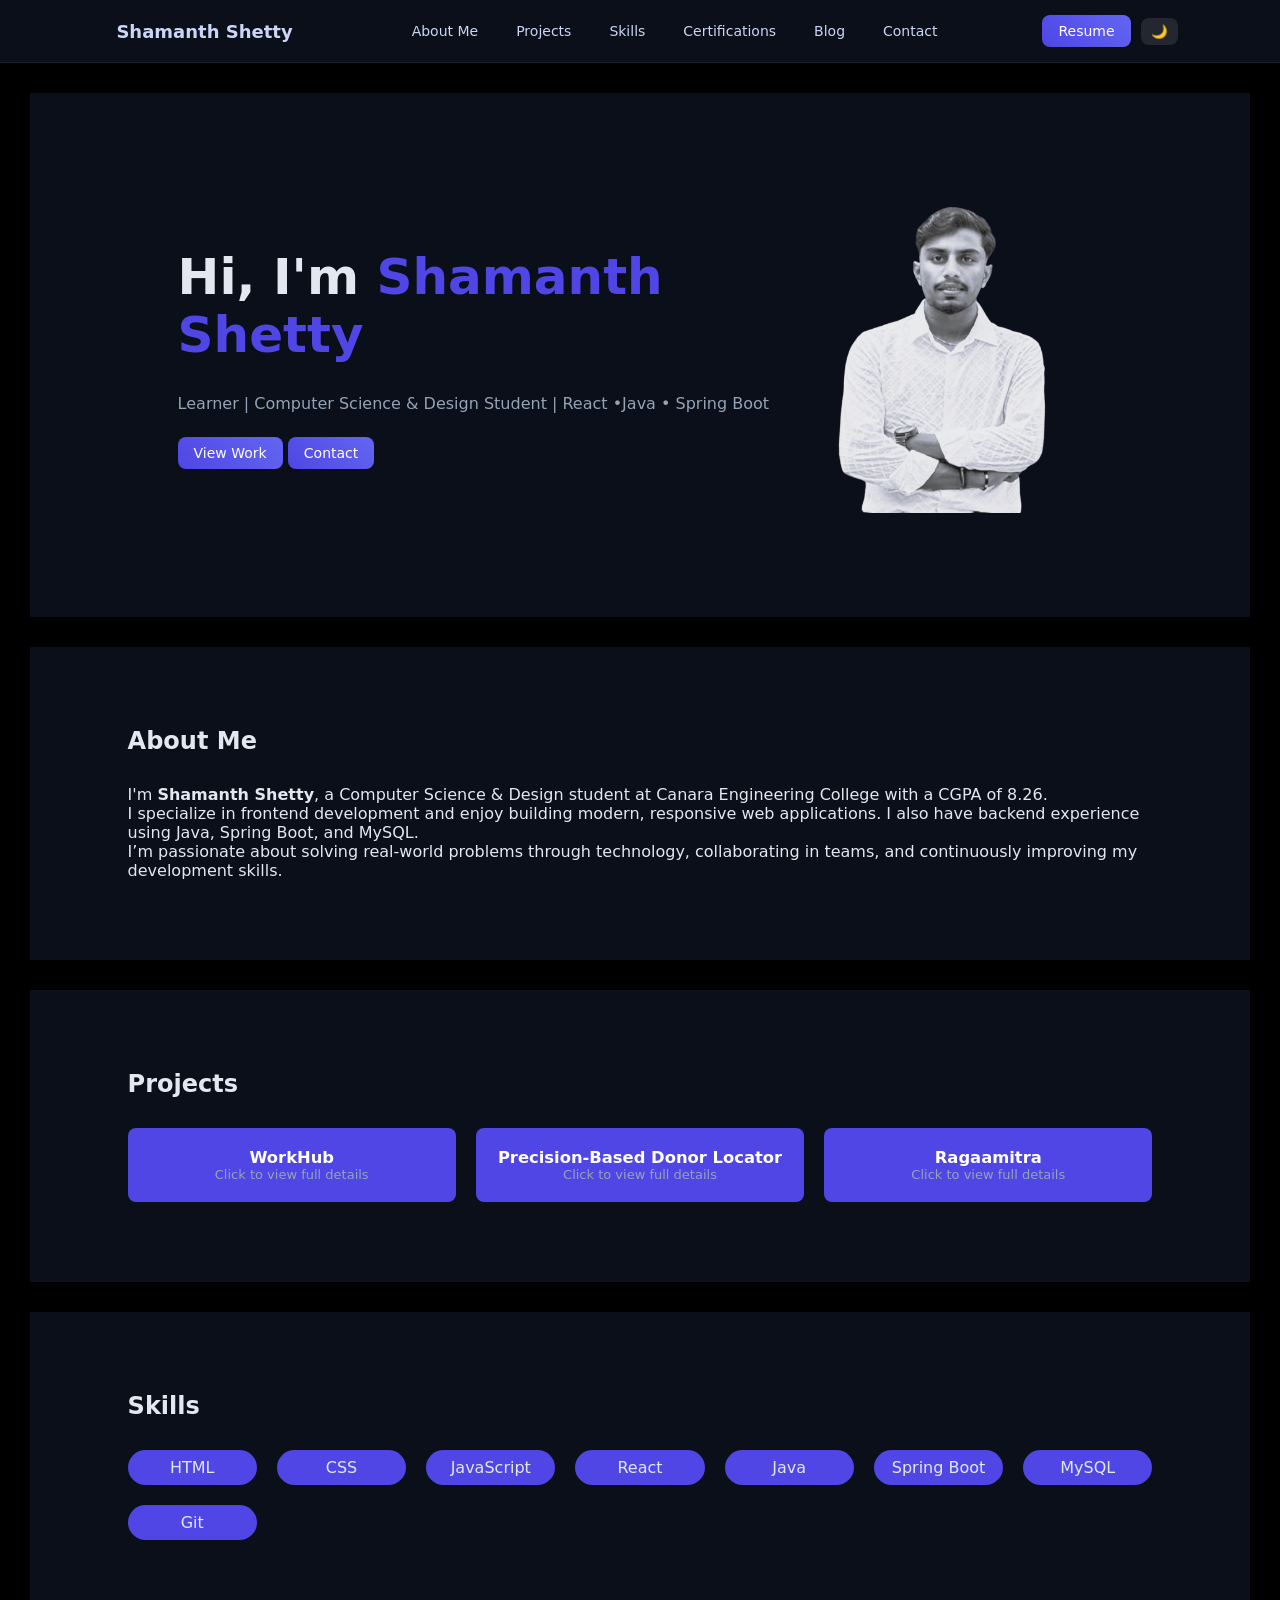
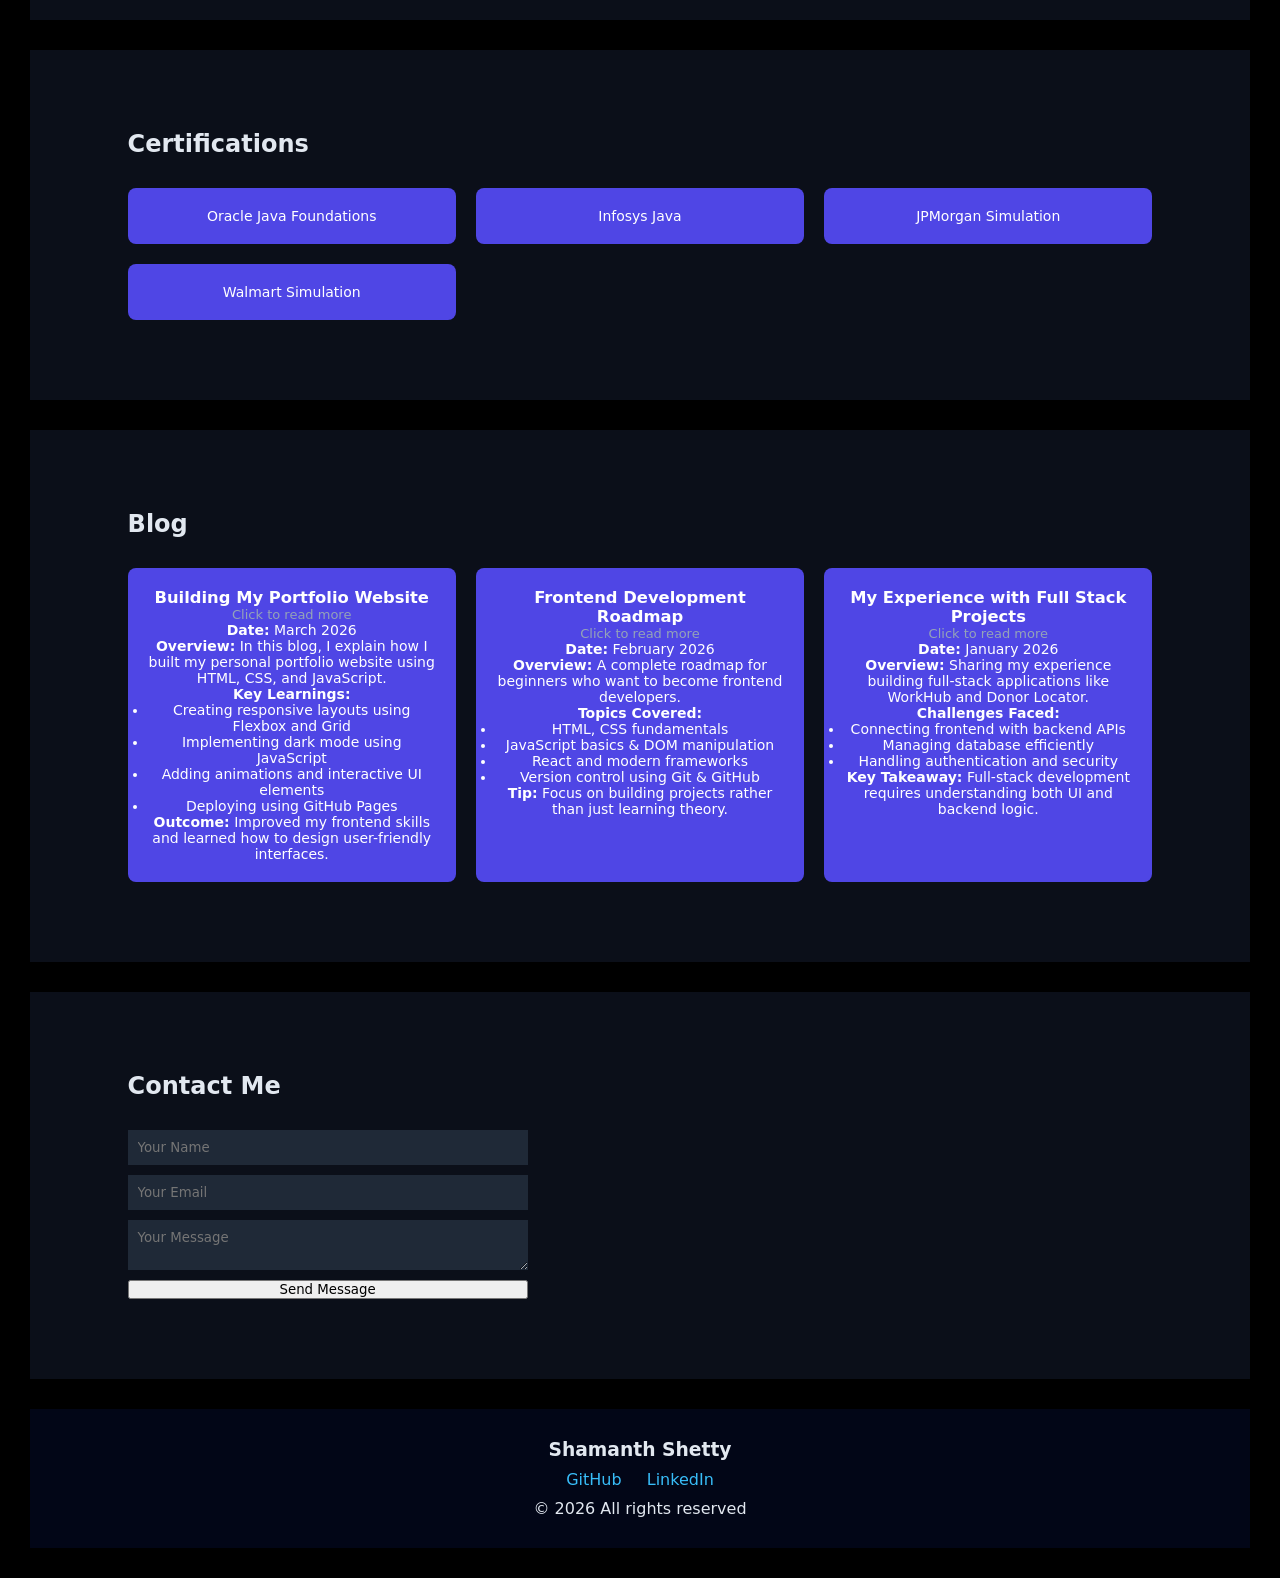
==== index.html @ 6426cc45 "chore: initial project scaffold" ====
<!DOCTYPE html>
<html lang="en">
<head>
<meta charset="UTF-8">
<meta name="viewport" content="width=device-width, initial-scale=1.0">
<title>Shamanth Portfolio</title>
<link rel="stylesheet" href="style.css">
</head>
<body>

<header class="nav">
    <div class="logo"><a href="#hero" class="nav-logo"><b>Shamanth Shetty</b></a></div>

    <div class="nav-center">
        <a href="#about" class="nav-btn">About Me</a>
        <a href="#projects" class="nav-btn">Projects</a>
        <a href="#skills" class="nav-btn">Skills</a>
        <a href="#certifications" class="nav-btn">Certifications</a>
        <a href="#blog" class="nav-btn">Blog</a>
        <a href="#contact" class="nav-btn">Contact</a>
    </div>

    <div class="nav-right">
        <!-- RESUME BUTTON FIX -->
        <a href="4CB22CG044-SHAMANTH-SHETTY-Resume (1).pdf" target="_blank" class="resume-btn">Resume</a>
        <button id="toggle" class="theme-btn">🌙</button>
    </div>
</header>

<!-- HERO -->
<div class="hero-pg">
<section class="hero" id="hero">
    <div class="hero-right">
        <h1>Hi, I'm <span>Shamanth Shetty</span></h1>
        <p>
            Learner | Computer Science & Design Student | React •Java • Spring Boot 
        </p>

        <div class="hero-buttons">
            <a href="#projects" class="btn">View Work</a>
            <a href="#contact" class="outline">Contact</a>
        </div>
    </div>

    <div class="hero-left">
        <img src="Shetty1.png">
    </div>
</section>
</div>

<div class="hero-pg">
<section id="about" class="section">
    <h2>About Me</h2>

    <p>
        I'm <b>Shamanth Shetty</b>, a Computer Science & Design student at 
        Canara Engineering College with a CGPA of 8.26.
    </p>

    <p>
        I specialize in frontend development and enjoy building modern, 
        responsive web applications. I also have backend experience using 
        Java, Spring Boot, and MySQL.
    </p>

    <p>
        I’m passionate about solving real-world problems through technology, 
        collaborating in teams, and continuously improving my development skills.
    </p>
</section>
</div>

<div class="hero-pg">
<section id="projects" class="section">
    <h2>Projects</h2>

    <div class="grid">

        <!-- WORKHUB -->
        <div class="card" onclick="toggleProject(this)">
            <h3>WorkHub</h3>
            <p class="short">Click to view full details</p>

            <div class="project-details">
                <p><b>Overview:</b> WorkHub is a full-stack employee management system designed to simplify workforce operations in organizations.</p>

                <p><b>Problem Solved:</b> Managing employee data, leave requests, and reports manually is inefficient and error-prone.</p>

                <p><b>Key Features:</b></p>
                <ul>
                    <li>Secure authentication for employees & administrators</li>
                    <li>Leave request and approval system</li>
                    <li>Employee profile management</li>
                    <li>Admin dashboard with reports</li>
                </ul>

                <p><b>Tech Stack:</b> React, TypeScript, Tailwind CSS, Java, Spring Boot, PostgreSQL</p>

                <p><b>My Role:</b> Developed frontend UI, integrated APIs, and implemented backend logic for employee workflows.</p>
            </div>
        </div>

        <!-- DONOR LOCATOR -->
        <div class="card" onclick="toggleProject(this)">
            <h3>Precision-Based Donor Locator</h3>
            <p class="short">Click to view full details</p>

            <div class="project-details">
                <p><b>Overview:</b> A web platform that connects blood donors and recipients during emergencies.</p>

                <p><b>Problem Solved:</b> Difficulty in quickly finding nearby blood donors during urgent situations.</p>

                <p><b>Key Features:</b></p>
                <ul>
                    <li>Location-based donor matching</li>
                    <li>Search by blood group</li>
                    <li>Fast emergency response system</li>
                    <li>Real-time database updates</li>
                </ul>

                <p><b>Tech Stack:</b> React, Next.js, ExpressJS, MongoDB</p>

                <p><b>My Role:</b> Built frontend components, implemented search functionality, and handled backend integration.</p>
            </div>
        </div>

        <!-- RAGAAMITRA -->
        <div class="card" onclick="toggleProject(this)">
            <h3>Ragaamitra</h3>
            <p class="short">Click to view full details</p>

            <div class="project-details">
                <p><b>Overview:</b> An AI-powered mobile application that helps users learn tabla through interactive feedback.</p>

                <p><b>Problem Solved:</b> Traditional music learning lacks real-time feedback and accessibility.</p>

                <p><b>Key Features:</b></p>
                <ul>
                    <li>Real-time sound recognition</li>
                    <li>Visual finger placement guidance</li>
                    <li>Structured lessons for beginners</li>
                    <li>Instant performance feedback</li>
                </ul>

                <p><b>Tech Stack:</b> Kotlin (Android), Python, TensorFlow Lite</p>

                <p><b>My Role:</b> Worked on AI integration, app logic, and user interaction features.</p>
            </div>
        </div>

    </div>
</section>
</div>


<!-- SKILLS -->
<div class="hero-pg">
<section id="skills" class="section">
    <h2>Skills</h2>

    <div class="grid small">
        <div class="pill">HTML</div>
        <div class="pill">CSS</div>
        <div class="pill">JavaScript</div>
        <div class="pill">React</div>
        <div class="pill">Java</div>
        <div class="pill">Spring Boot</div>
        <div class="pill">MySQL</div>
        <div class="pill">Git</div>
    </div>
</section>
</div>

<div class="hero-pg">
<section id="certifications" class="section">
    <h2>Certifications</h2>

    <div class="grid">
        <a href="Deloitte Job SIm.pdf" target="_blank" class="card">Oracle Java Foundations</a>
        <a href="Deloitte Job SIm.pdf" target="_blank" class="card">Infosys Java</a>
        <a href="J.P.Morgan certificate.pdf" target="_blank" class="card">JPMorgan Simulation</a>
        <a href="Walmart Job-Simulation.pdf" target="_blank" class="card">Walmart Simulation</a>
    </div>
</section>
</div>


<div class="hero-pg">
    <section id="blog" class="section">
    <h2>Blog</h2>

    <div class="grid">

        <!-- BLOG 1 -->
        <div class="card" onclick="toggleBlog(this)">
            <h3>Building My Portfolio Website</h3>
            <p class="short">Click to read more</p>

            <div class="blog-details">
                <p><b>Date:</b> March 2026</p>

                <p><b>Overview:</b> In this blog, I explain how I built my personal portfolio website using HTML, CSS, and JavaScript.</p>

                <p><b>Key Learnings:</b></p>
                <ul>
                    <li>Creating responsive layouts using Flexbox and Grid</li>
                    <li>Implementing dark mode using JavaScript</li>
                    <li>Adding animations and interactive UI elements</li>
                    <li>Deploying using GitHub Pages</li>
                </ul>

                <p><b>Outcome:</b> Improved my frontend skills and learned how to design user-friendly interfaces.</p>
            </div>
        </div>

        <!-- BLOG 2 -->
        <div class="card" onclick="toggleBlog(this)">
            <h3>Frontend Development Roadmap</h3>
            <p class="short">Click to read more</p>

            <div class="blog-details">
                <p><b>Date:</b> February 2026</p>

                <p><b>Overview:</b> A complete roadmap for beginners who want to become frontend developers.</p>

                <p><b>Topics Covered:</b></p>
                <ul>
                    <li>HTML, CSS fundamentals</li>
                    <li>JavaScript basics & DOM manipulation</li>
                    <li>React and modern frameworks</li>
                    <li>Version control using Git & GitHub</li>
                </ul>

                <p><b>Tip:</b> Focus on building projects rather than just learning theory.</p>
            </div>
        </div>

        <!-- BLOG 3 -->
        <div class="card" onclick="toggleBlog(this)">
            <h3>My Experience with Full Stack Projects</h3>
            <p class="short">Click to read more</p>

            <div class="blog-details">
                <p><b>Date:</b> January 2026</p>

                <p><b>Overview:</b> Sharing my experience building full-stack applications like WorkHub and Donor Locator.</p>

                <p><b>Challenges Faced:</b></p>
                <ul>
                    <li>Connecting frontend with backend APIs</li>
                    <li>Managing database efficiently</li>
                    <li>Handling authentication and security</li>
                </ul>

                <p><b>Key Takeaway:</b> Full-stack development requires understanding both UI and backend logic.</p>
            </div>
        </div>

    </div>
</section>
</div>

<div class="hero-pg">
<section id="contact" class="section">
    <h2>Contact Me</h2>

    <form id="contactForm">
    <input type="text" name="name" placeholder="Your Name" required>
    <input type="email" name="email" placeholder="Your Email" required>
    <textarea name="message" placeholder="Your Message" required></textarea>

    <button type="submit">Send Message</button>
</form>
</section>
</div>

<div class="hero-pg">
<footer>
    <h3>Shamanth Shetty</h3>

    <div class="footer-links">
        <a href="https://github.com/shamanthshetty99" target="_blank">GitHub</a>
        <a href="https://linkedin.com/in/shamanthshetty99" target="_blank">LinkedIn</a>
    </div>

    <p>© 2026 All rights reserved</p>
</footer>
</div>

<script src="script.js"></script>
</body>
</html>
---- style.css ----
* {
    margin:0;
    padding:0;
    box-sizing:border-box;
    font-family:system-ui;
}

body {
    background:black;
    color:#e2e8f0;
}

/* NAVBAR MODERN */
.nav {
    display: flex;
    justify-content: space-between;
    align-items: center;
    padding: 15px 8%;
    position: sticky;
    top: 0;
    z-index: 100;
    font-family: 'Times New Roman', Times, serif;

    background: #0b0f19;
    backdrop-filter: blur(12px);
    border-bottom: 1px solid rgba(255,255,255,0.08);
}

/* LOGO */
.logo {
    font-size: 20px;
    font-weight: 600;
    color: #fff;
    font-family:cursive;
}

/* CENTER NAV */
.nav-center {
    display: flex;
    gap: 10px;
}

/* NAV BUTTONS */
.nav-btn {
    padding: 8px 14px;
    border-radius: 8px;
    text-decoration: none;
    color: #cbd5f5;
    font-size: 14px;
    position: relative;
    transition: 0.3s;
}

.nav-logo {
    padding: 8px 14px;
    border-radius: 8px;
    text-decoration: none;
    color: #cbd5f5;
    font-size: 18px;
    position: relative;
    transition: 0.3s;
}

/* HOVER EFFECT */
.nav-btn::after {
    content: "";
    position: absolute;
    bottom: 0;
    left: 50%;
    width: 0%;
    height: 2px;
    background: #4f46e5;
    transition: 0.3s;
    transform: translateX(-50%);
}

.nav-logo::after {
    content: "";
    position: absolute;
    bottom: 0;
    left: 50%;
    width: 0%;
    height: 2px;
    background: #4f46e5;
    transition: 0.3s;
    transform: translateX(-50%);
}

.nav-btn:hover {
    color: white;
}

.nav-logo:hover {
    color: white;
}

.nav-btn:hover::after {
    width: 70%;
}

.nav-logo:hover::after {
    width: 70%;
}

/* RIGHT SIDE */
.nav-right {
    display: flex;
    align-items: center;
    gap: 10px;
}

/* RESUME BUTTON */
.resume-btn {
    background: linear-gradient(45deg, #4f46e5, #6366f1);
    padding: 8px 16px;
    border-radius: 8px;
    color: white;
    text-decoration: none;
    font-size: 14px;
    transition: 0.3s;
}

.resume-btn:hover {
    transform: translateY(-2px);
}

/* THEME BUTTON */
.theme-btn {
    background: rgba(255,255,255,0.1);
    border: none;
    padding: 6px 10px;
    border-radius: 8px;
    cursor: pointer;
    color: white;
}

/* MOBILE */
@media(max-width:768px){
    .nav-center {
        display: none;
    }
}
/* HERO */
.hero {
    display:flex;
    justify-content:space-between;
    align-items:center;
    padding:100px 8%;
}

.hero-pg {
    background-color: #0b0f19;
    margin-top: 30px;
    margin-bottom: 30px;
    margin-left: 30px;
    margin-right: 30px;
}

.btn{
    background: linear-gradient(45deg, #4f46e5, #6366f1);
    padding: 8px 16px;
    border-radius: 8px;
    color: white;
    text-decoration: none;
    font-size: 14px;
    transition: 0.3s;
}

.outline{
    background: linear-gradient(45deg, #4f46e5, #6366f1);
    padding: 8px 16px;
    border-radius: 8px;
    color: white;
    text-decoration: none;
    font-size: 14px;
    transition: 0.3s;
}

.hero-right {
    max-width:800px;
    margin-left: 50px;
}

.hero-right h1 {
    font-size:50px;
}

.hero-right span {
    color:#4f46e5;
}

.hero-left img {
    width:300px;
    margin-right: 50px;
}

.hero-right p {
    margin:30px 0;
    color:#94a3b8;
}

/* SECTIONS */
.section {
    padding:80px 8%;
    align-items: center;
}

.alt {
    background:#111827;
}

h2 {
    margin-bottom:30px;
}

/* GRID */
.grid {
    display:grid;
    grid-template-columns:repeat(auto-fit,minmax(250px,1fr));
    gap:20px;
}

.small {
    grid-template-columns:repeat(auto-fit,minmax(120px,1fr));
}

/* CARD */
.card {
    background:#4f46e5;
    padding:20px;
    border-radius:8px;
    transition:0.3s;
    color: white;
    text-decoration: none;
    font-size: 14px;
    transition: 0.3s;
    text-align: center;
}

.card:hover {
    transform:translateY(-5px);
}

/* SKILLS */
.pill {
    background:#4f46e5;
    padding:8px;
    text-align:center;
    border-radius:20px;
}

/* FORM */
form {
    display:flex;
    justify-content: center;
    flex-direction:column;
    gap:10px;
    max-width:400px;
}

input, textarea {
    padding:10px;
    background:#1f2937;
    border:none;
    color:white;
}

/* RESPONSIVE */
@media(max-width:768px){
    .hero {
        flex-direction:column;
        text-align:center;
    }
}
/* SKILL IMAGES */
.skill-card img {
    width: 40px;
    margin-bottom: 10px;
}

/* FOOTER */
footer {
    text-align: center;
    padding: 30px;
    background: #020617;
}

.footer-links {
    margin: 10px 0;
}

.footer-links a {
    margin: 0 10px;
    color: #38bdf8;
    text-decoration: none;
}

/* HOVER */
.card:hover {
    cursor: pointer;
}

.project-card img {
    width: 100%;
    height: 180px;
    object-fit: cover;
    border-radius: 8px;
    margin-bottom: 10px;
}

.skill-card img {
    width: 50px;
    margin-bottom: 10px;
}

/* PROJECT CARD */
.project-card {
    cursor: pointer;
    transition: 0.3s;
    overflow: hidden;
}

.project-card:hover {
    transform: translateY(-5px);
}

.project-details {
    font-size: 14px;
    line-height: 1.6;
}

.project-details ul {
    margin: 10px 0;
    padding-left: 20px;
}

.project-details li {
    margin-bottom: 5px;
}

/* PROJECT DETAILS HIDDEN */
.project-details {
    max-height: 0;
    overflow: hidden;
    transition: max-height 0.4s ease;
}

/* WHEN ACTIVE */
.card.active .project-details {
    max-height: 300px;
}

/* OPTIONAL STYLING */
.card {
    cursor: pointer;
}

.short {
    color: #94a3b8;
    font-size: 13px;
}

/* LIGHT MODE */
body.light {
    background: #f8fafc;
    color: #0f172a;
}

/* NAVBAR */
body.light .nav {
    background: #ffffff;
    border-bottom: 1px solid #ddd;
}

/* CARDS */
body.light .card {
    background: #ffffff;
    color: #0f172a;
}

/* SECTIONS */
body.light .hero-pg {
    background: #ffffff;
}

/* INPUTS */
body.light input,
body.light textarea {
    background: #e5e7eb;
    color: #000;
}

/* FOOTER */
body.light footer {
    background: #e5e7eb;
}

/* BUTTON TEXT FIX */
body.light .nav-btn,
body.light .nav-logo {
    color: #0f172a;
}
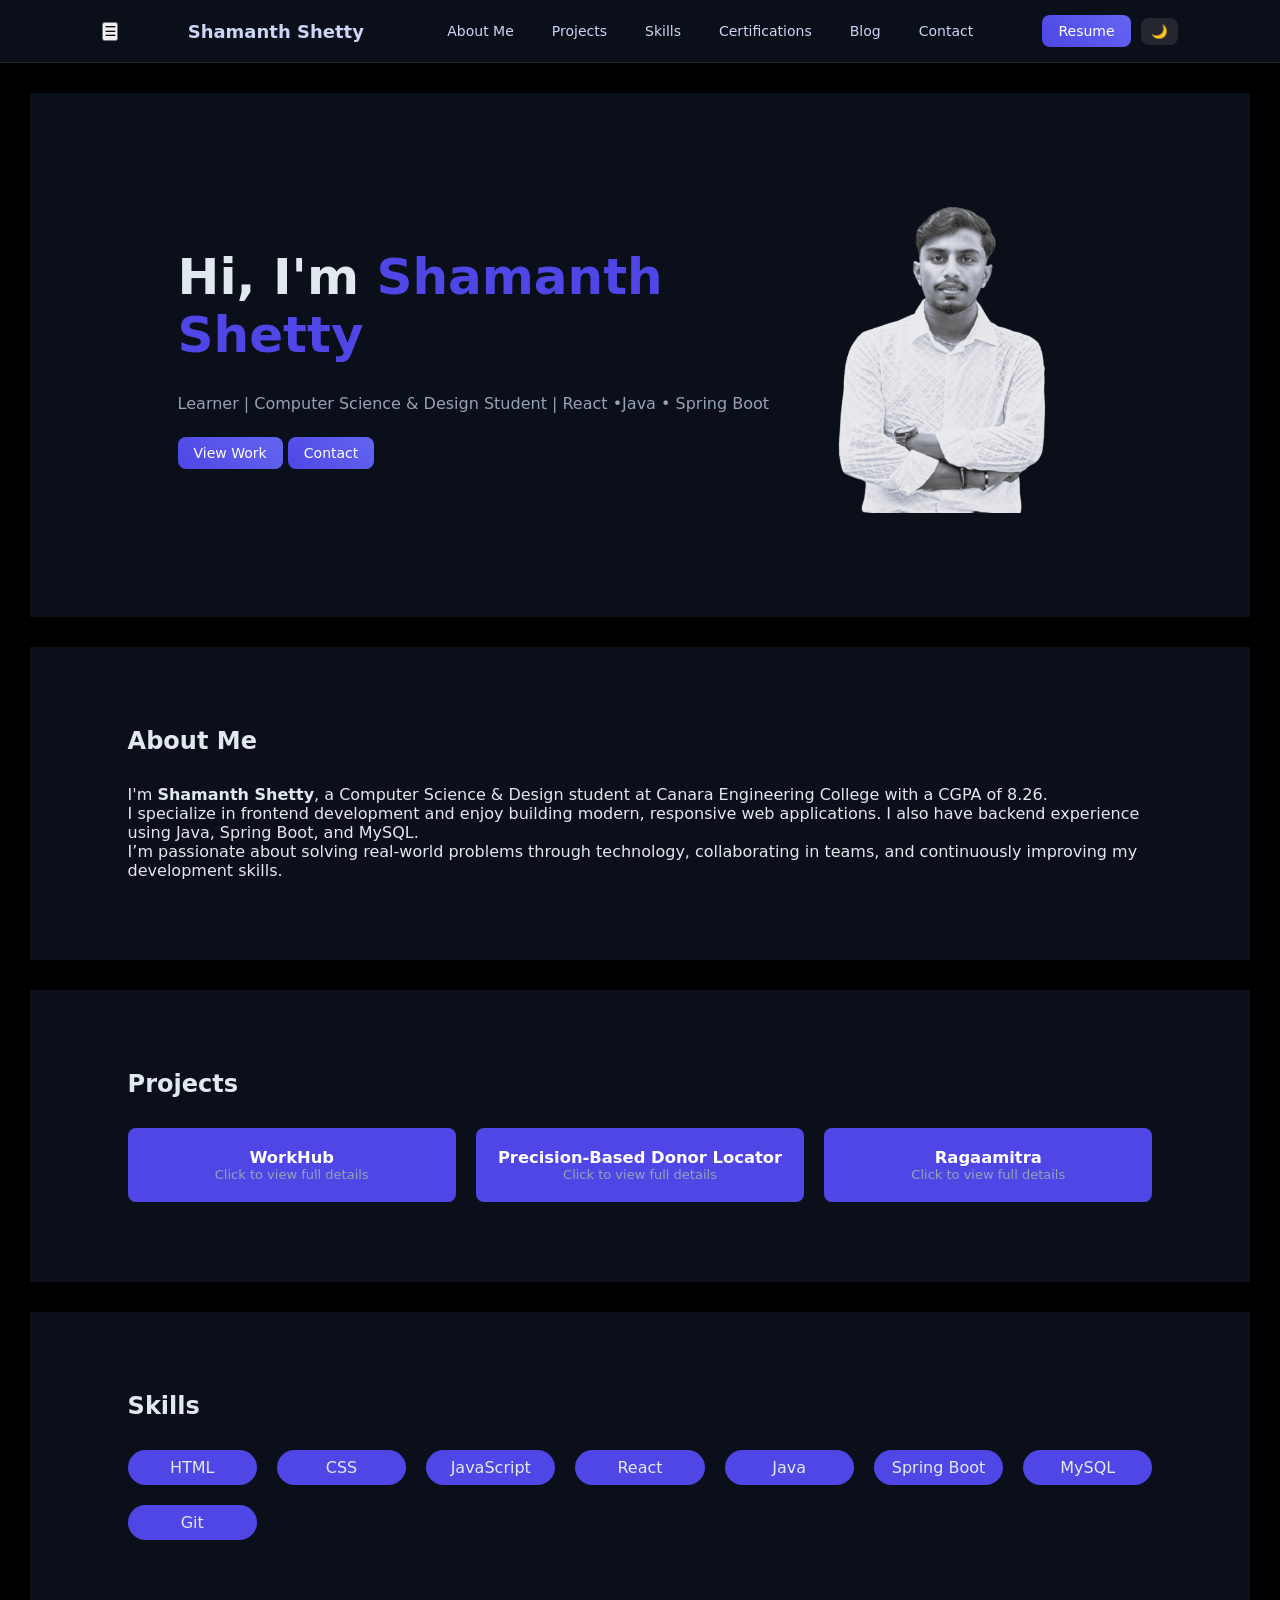
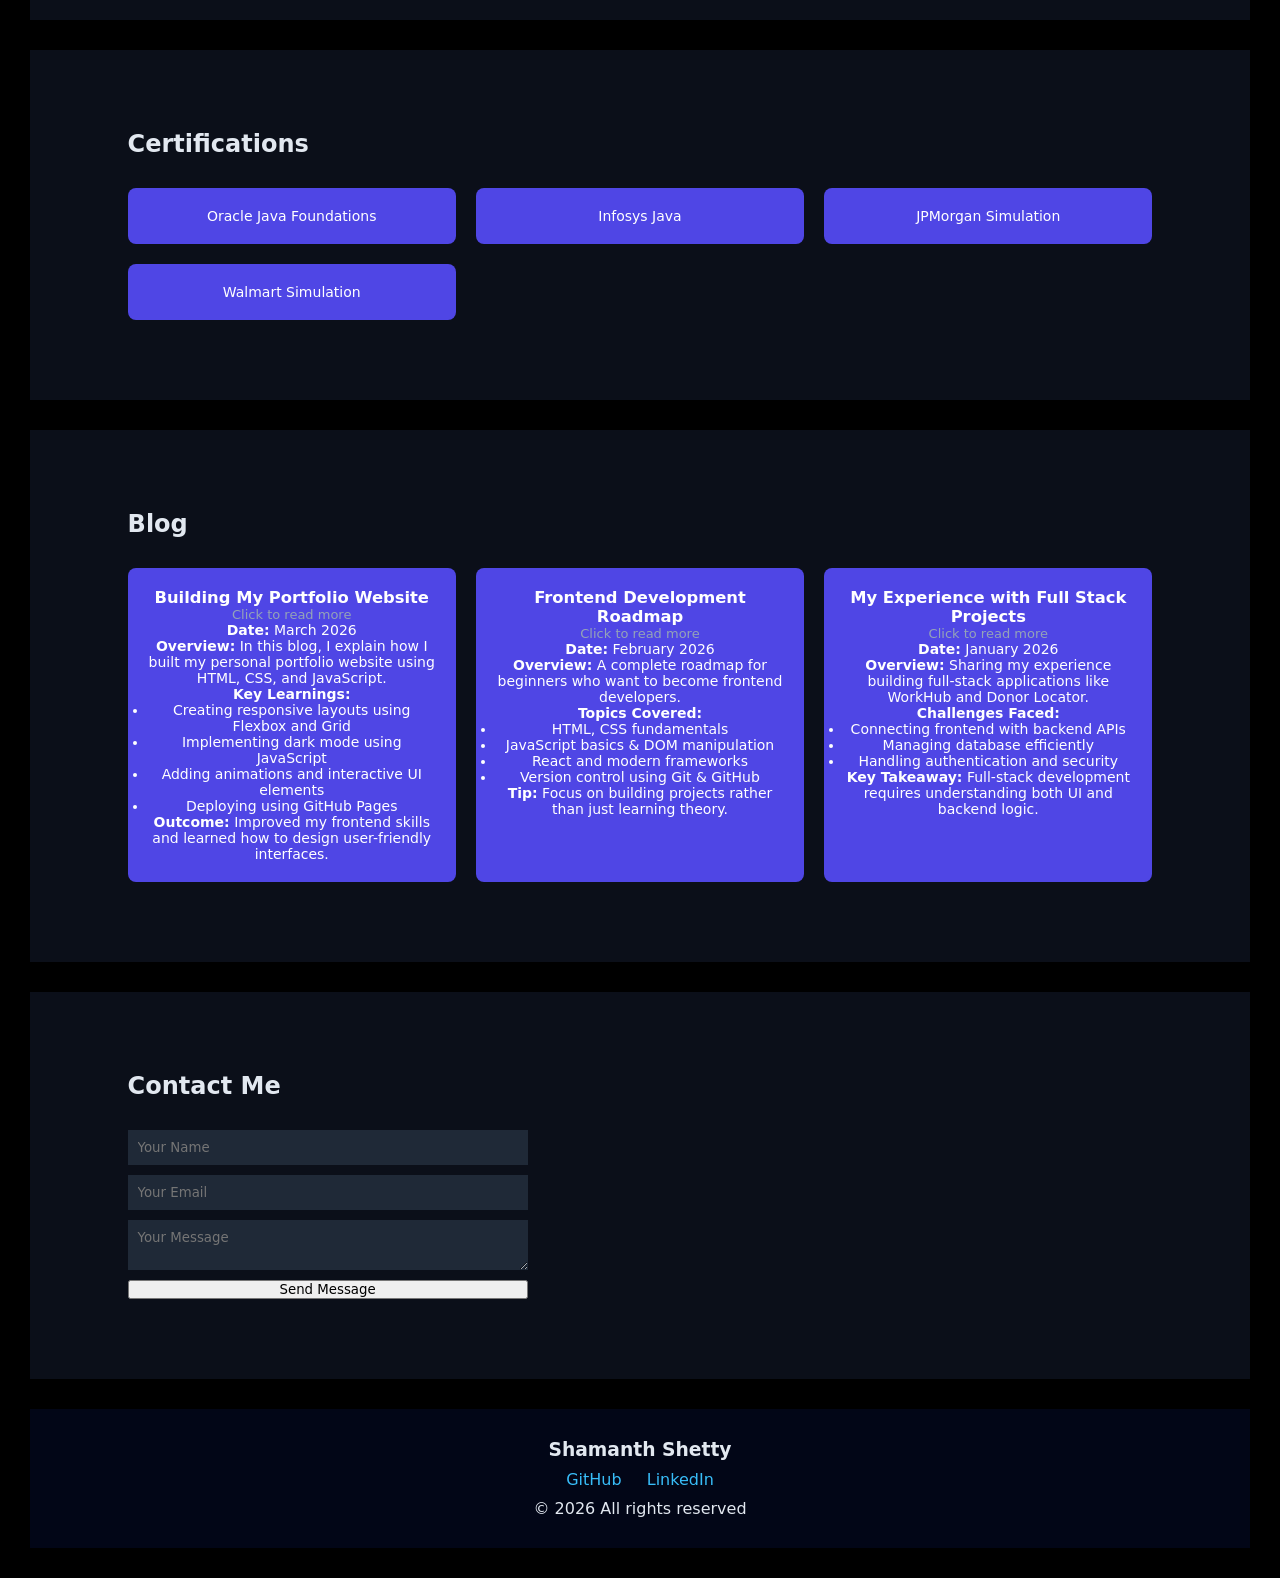
==== commit 9e7067c3: "changes in navbar" ====
--- a/index.html
+++ b/index.html
@@ -9,6 +9,8 @@
 <body>
 
 <header class="nav">
+    <button class="menu-toggle" onclick="toggleMenu()">☰</button>
+
     <div class="logo"><a href="#hero" class="nav-logo"><b>Shamanth Shetty</b></a></div>
 
     <div class="nav-center">
